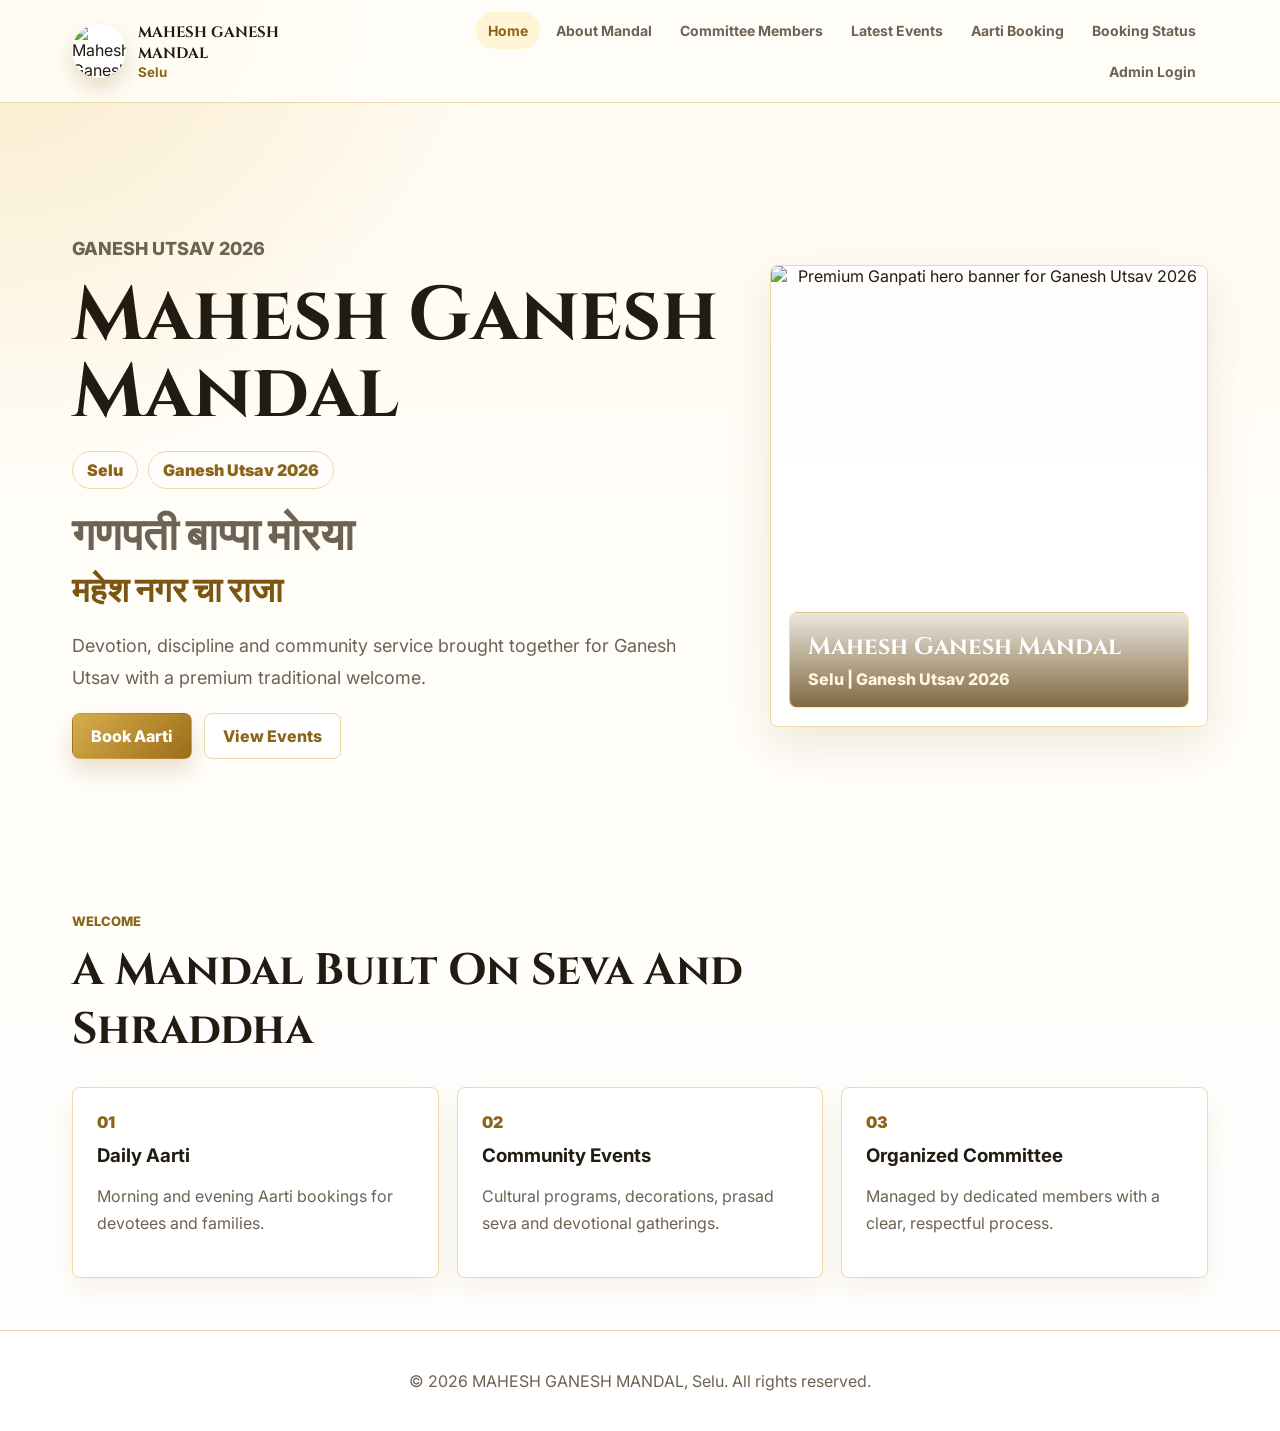
==== index.html @ b1e27781 "Add files via upload" ====
<!DOCTYPE html>
<html lang="en">
<head>
  <meta charset="UTF-8">
  <meta name="viewport" content="width=device-width, initial-scale=1.0">
  <title>MAHESH GANESH MANDAL, Selu</title>
  <link rel="preconnect" href="https://fonts.googleapis.com">
  <link rel="preconnect" href="https://fonts.gstatic.com" crossorigin>
  <link href="https://fonts.googleapis.com/css2?family=Cinzel:wght@600;700&family=Inter:wght@400;500;600;700&display=swap" rel="stylesheet">
  <link rel="stylesheet" href="styles.css">
</head>
<body>
  <header class="site-header">
    <nav class="navbar">
      <a class="brand" href="index.html" aria-label="MAHESH GANESH MANDAL home">
        <img class="logo-mark" src="assets/mahesh-ganesh-mandal-logo.webp" alt="Mahesh Ganesh Mandal logo">
        <span>
          <strong>MAHESH GANESH MANDAL</strong>
          <small>Selu</small>
        </span>
      </a>
      <button class="menu-toggle" type="button" aria-label="Open navigation" aria-expanded="false">Menu</button>
      <div class="nav-links">
        <a href="index.html" class="active">Home</a>
        <a href="about.html">About Mandal</a>
        <a href="committee.html">Committee Members</a>
        <a href="events.html">Latest Events</a>
        <a href="booking.html">Aarti Booking</a>
        <a href="status.html">Booking Status</a>
        <a href="admin.html">Admin Login</a>
      </div>
    </nav>
  </header>

  <main>
    <section class="hero">
      <div class="hero-content">
        <p class="eyebrow">Ganesh Utsav 2026</p>
        <h1>Mahesh Ganesh Mandal</h1>
        <div class="hero-meta">
          <span>Selu</span>
          <span>Ganesh Utsav 2026</span>
        </div>
        <p class="marathi-line">गणपती बाप्पा मोरया</p>
        <p class="marathi-title">महेश नगर चा राजा</p>
        <p>Devotion, discipline and community service brought together for Ganesh Utsav with a premium traditional welcome.</p>
        <div class="hero-actions">
          <a class="btn btn-primary" href="booking.html">Book Aarti</a>
          <a class="btn btn-secondary" href="events.html">View Events</a>
        </div>
      </div>
      <div class="hero-panel hero-banner" aria-label="Premium Ganpati hero banner">
        <img src="assets/ganpati-hero-banner.png" alt="Premium Ganpati hero banner for Ganesh Utsav 2026">
        <div class="banner-caption">
          <h2>Mahesh Ganesh Mandal</h2>
          <p>Selu | Ganesh Utsav 2026</p>
        </div>
      </div>
    </section>

    <section class="section">
      <div class="section-heading">
        <p class="eyebrow">Welcome</p>
        <h2>A Mandal Built On Seva And Shraddha</h2>
      </div>
      <div class="feature-grid">
        <article class="feature-card">
          <span>01</span>
          <h3>Daily Aarti</h3>
          <p>Morning and evening Aarti bookings for devotees and families.</p>
        </article>
        <article class="feature-card">
          <span>02</span>
          <h3>Community Events</h3>
          <p>Cultural programs, decorations, prasad seva and devotional gatherings.</p>
        </article>
        <article class="feature-card">
          <span>03</span>
          <h3>Organized Committee</h3>
          <p>Managed by dedicated members with a clear, respectful process.</p>
        </article>
      </div>
    </section>
  </main>

  <footer class="site-footer">
    <p>© 2026 MAHESH GANESH MANDAL, Selu. All rights reserved.</p>
  </footer>

  <script src="script.js"></script>
</body>
</html>
---- styles.css ----
:root {
  --white: #fffdf8;
  --paper: #ffffff;
  --gold: #c99a2e;
  --gold-dark: #8b6418;
  --gold-soft: #f4dfab;
  --ink: #211b12;
  --muted: #6e6252;
  --line: #ead9aa;
  --shadow: 0 18px 45px rgba(139, 100, 24, 0.14);
}

* {
  box-sizing: border-box;
}

body {
  margin: 0;
  font-family: "Inter", Arial, sans-serif;
  color: var(--ink);
  background:
    radial-gradient(circle at top left, rgba(244, 223, 171, 0.55), transparent 30rem),
    linear-gradient(180deg, #fffaf0 0%, var(--white) 35%, #fff 100%);
  min-height: 100vh;
}

a {
  color: inherit;
  text-decoration: none;
}

.site-header {
  position: sticky;
  top: 0;
  z-index: 20;
  background: rgba(255, 253, 248, 0.92);
  border-bottom: 1px solid var(--line);
  backdrop-filter: blur(16px);
}

.navbar {
  max-width: 1180px;
  margin: 0 auto;
  min-height: 82px;
  padding: 12px 22px;
  display: flex;
  align-items: center;
  justify-content: space-between;
  gap: 20px;
}

.brand {
  display: flex;
  align-items: center;
  gap: 12px;
  min-width: 245px;
}

.logo-mark {
  width: 54px;
  height: 54px;
  display: block;
  flex: 0 0 auto;
  border-radius: 50%;
  object-fit: cover;
  background: #fff;
  box-shadow: inset 0 0 0 3px rgba(255, 255, 255, 0.45), 0 10px 20px rgba(139, 100, 24, 0.22);
}

.brand strong {
  display: block;
  font-family: "Cinzel", serif;
  font-size: 15px;
  letter-spacing: 0;
}

.brand small {
  display: block;
  color: var(--gold-dark);
  font-weight: 700;
}

.nav-links {
  display: flex;
  align-items: center;
  justify-content: flex-end;
  gap: 4px;
  flex-wrap: wrap;
}

.nav-links a {
  padding: 10px 12px;
  border-radius: 999px;
  color: var(--muted);
  font-size: 14px;
  font-weight: 700;
}

.nav-links a:hover,
.nav-links a.active {
  color: var(--gold-dark);
  background: #fff4d4;
}

.menu-toggle {
  display: none;
  width: 44px;
  height: 44px;
  border: 1px solid var(--line);
  border-radius: 8px;
  background: var(--paper);
  color: var(--gold-dark);
  font-size: 24px;
  cursor: pointer;
}

.hero {
  max-width: 1180px;
  min-height: calc(100vh - 142px);
  margin: 0 auto;
  padding: 76px 22px 48px;
  display: grid;
  grid-template-columns: minmax(0, 1.2fr) minmax(300px, 0.8fr);
  gap: 42px;
  align-items: center;
}

.hero-content h1,
.page-title h1 {
  margin: 0;
  font-family: "Cinzel", serif;
  font-size: clamp(38px, 6vw, 76px);
  line-height: 1.02;
  letter-spacing: 0;
}

.hero-content p {
  max-width: 650px;
  color: var(--muted);
  font-size: 18px;
  line-height: 1.8;
}

.hero-meta {
  display: flex;
  flex-wrap: wrap;
  gap: 10px;
  margin: 18px 0;
}

.hero-meta span {
  min-height: 36px;
  display: inline-flex;
  align-items: center;
  border: 1px solid var(--line);
  border-radius: 999px;
  padding: 8px 14px;
  color: var(--gold-dark);
  background: rgba(255, 255, 255, 0.78);
  font-weight: 900;
}

.marathi-line,
.marathi-title {
  margin: 0;
  color: var(--gold-dark);
  font-family: "Inter", Arial, sans-serif;
  font-weight: 900;
}

.hero-content .marathi-line {
  margin-top: 18px;
  font-size: clamp(26px, 4vw, 44px);
  line-height: 1.25;
}

.hero-content .marathi-title {
  margin-top: 6px;
  color: #7c5511;
  font-size: clamp(22px, 3vw, 34px);
  line-height: 1.3;
}

.eyebrow {
  margin: 0 0 12px;
  color: var(--gold-dark);
  font-size: 13px;
  font-weight: 800;
  text-transform: uppercase;
  letter-spacing: 0;
}

.hero-actions,
.status-tools,
.admin-head {
  display: flex;
  gap: 12px;
  flex-wrap: wrap;
  align-items: center;
}

.btn {
  min-height: 46px;
  border: 1px solid transparent;
  border-radius: 8px;
  padding: 12px 18px;
  display: inline-flex;
  align-items: center;
  justify-content: center;
  font-weight: 800;
  cursor: pointer;
}

.btn-primary {
  color: #fff;
  background: linear-gradient(135deg, #d7ae4c, #9b6d18);
  box-shadow: 0 12px 22px rgba(139, 100, 24, 0.2);
}

.btn-secondary {
  color: var(--gold-dark);
  background: #fff;
  border-color: var(--line);
}

.btn-approve {
  color: #fff;
  background: #26734d;
  border-color: #26734d;
}

.btn-reject {
  color: #fff;
  background: #a43d32;
  border-color: #a43d32;
}

.hero-panel,
.gold-note,
.form-shell,
.admin-panel {
  background: rgba(255, 255, 255, 0.84);
  border: 1px solid var(--line);
  border-radius: 8px;
  box-shadow: var(--shadow);
}

.hero-panel {
  padding: 34px;
  text-align: center;
}

.hero-banner {
  position: relative;
  overflow: hidden;
  min-height: 460px;
  padding: 0;
}

.hero-banner img {
  width: 100%;
  height: 100%;
  min-height: 460px;
  display: block;
  object-fit: cover;
}

.banner-caption {
  position: absolute;
  right: 18px;
  bottom: 18px;
  left: 18px;
  padding: 18px;
  border: 1px solid rgba(255, 231, 163, 0.72);
  border-radius: 8px;
  color: #fff;
  background: linear-gradient(180deg, rgba(90, 58, 7, 0.12), rgba(90, 58, 7, 0.76));
  text-align: left;
}

.banner-caption h2 {
  margin: 0;
  font-size: 24px;
}

.banner-caption p {
  margin: 6px 0 0;
  color: #fff7dd;
  font-weight: 800;
}

.mandala {
  width: min(260px, 70vw);
  aspect-ratio: 1;
  margin: 0 auto 24px;
  display: grid;
  place-items: center;
  border-radius: 50%;
  color: #fff;
  font-family: "Cinzel", serif;
  font-size: 86px;
  background:
    linear-gradient(145deg, rgba(255, 255, 255, 0.24), rgba(255, 255, 255, 0)),
    radial-gradient(circle, #eac76e 0%, #c59628 45%, #825b14 100%);
  box-shadow: inset 0 0 0 10px rgba(255, 255, 255, 0.28), 0 18px 36px rgba(139, 100, 24, 0.24);
}

.hero-panel h2,
.section-heading h2,
.page-title h1,
.content-band h2,
.event-item h2,
.member-card h2,
.admin-head h2 {
  font-family: "Cinzel", serif;
}

.section,
.page {
  max-width: 1180px;
  margin: 0 auto;
  padding: 52px 22px;
}

.section-heading {
  max-width: 720px;
  margin-bottom: 28px;
}

.section-heading h2 {
  margin: 0;
  font-size: clamp(28px, 4vw, 44px);
}

.feature-grid,
.member-grid {
  display: grid;
  grid-template-columns: repeat(3, minmax(0, 1fr));
  gap: 18px;
}

.feature-card,
.member-card,
.event-item,
.booking-card {
  padding: 24px;
  border: 1px solid var(--line);
  border-radius: 8px;
  background: var(--paper);
  box-shadow: 0 12px 28px rgba(139, 100, 24, 0.09);
}

.feature-card span,
.event-item time,
.status-pill {
  color: var(--gold-dark);
  font-weight: 900;
}

.feature-card h3,
.member-card h2,
.event-item h2 {
  margin: 12px 0 8px;
}

.feature-card p,
.member-card p,
.event-item p,
.content-band p,
.booking-card p {
  color: var(--muted);
  line-height: 1.7;
}

.page-title {
  max-width: 850px;
  margin-bottom: 30px;
}

.content-band {
  padding: 30px;
  border-top: 1px solid var(--line);
  border-bottom: 1px solid var(--line);
}

.two-column {
  display: grid;
  grid-template-columns: minmax(0, 1fr) 360px;
  gap: 26px;
  align-items: start;
}

.gold-note {
  padding: 24px;
  background: linear-gradient(180deg, #fff, #fff7de);
}

.clean-list {
  margin: 0;
  padding-left: 18px;
  color: var(--muted);
  line-height: 1.9;
}

.avatar {
  width: 70px;
  height: 70px;
  display: grid;
  place-items: center;
  border-radius: 50%;
  color: #fff;
  font-weight: 900;
  background: linear-gradient(145deg, #dcb453, #966914);
}

.timeline {
  display: grid;
  gap: 16px;
}

.form-shell,
.admin-panel {
  max-width: 720px;
  padding: 26px;
}

.premium-form {
  display: grid;
  gap: 16px;
}

.preference-group {
  margin: 0;
  padding: 18px;
  border: 1px solid var(--line);
  border-radius: 8px;
  background: linear-gradient(180deg, #fff, #fff9e9);
}

.preference-group legend {
  padding: 0 8px;
  color: var(--gold-dark);
  font-family: "Cinzel", serif;
  font-weight: 700;
}

.form-row {
  display: grid;
  grid-template-columns: repeat(2, minmax(0, 1fr));
  gap: 14px;
}

label {
  display: grid;
  gap: 8px;
  color: var(--gold-dark);
  font-weight: 800;
}

input,
select {
  width: 100%;
  min-height: 48px;
  border: 1px solid var(--line);
  border-radius: 8px;
  padding: 12px 14px;
  color: var(--ink);
  background: #fff;
  font: inherit;
}

input:focus,
select:focus {
  outline: 3px solid rgba(201, 154, 46, 0.2);
  border-color: var(--gold);
}

.form-message {
  margin: 0;
  color: var(--muted);
  font-weight: 700;
}

.status-tools {
  margin-bottom: 22px;
}

.status-tools input {
  max-width: 360px;
}

.booking-list {
  display: grid;
  gap: 14px;
}

.booking-card {
  display: grid;
  gap: 6px;
}

.booking-card h3 {
  margin: 0;
}

.booking-card p {
  margin: 0;
}

.booking-card-head,
.admin-actions {
  display: flex;
  align-items: center;
  justify-content: space-between;
  gap: 12px;
  flex-wrap: wrap;
}

.admin-request-card {
  gap: 10px;
}

.admin-actions {
  justify-content: flex-start;
  margin-top: 8px;
}

.status-pending {
  color: var(--gold-dark);
}

.status-approved {
  color: #26734d;
}

.status-rejected {
  color: #a43d32;
}

.admin-head {
  justify-content: space-between;
  margin-bottom: 18px;
}

.admin-head h2 {
  margin: 0;
}

.hidden {
  display: none;
}

.site-footer {
  border-top: 1px solid var(--line);
  padding: 24px 22px;
  text-align: center;
  color: var(--muted);
  background: #fff;
}

@media (max-width: 900px) {
  .navbar {
    align-items: flex-start;
    flex-wrap: wrap;
  }

  .menu-toggle {
    display: grid;
    place-items: center;
  }

  .nav-links {
    width: 100%;
    display: none;
    align-items: stretch;
    flex-direction: column;
    padding-top: 10px;
  }

  .nav-links.open {
    display: flex;
  }

  .nav-links a {
    border-radius: 8px;
  }

  .hero,
  .two-column,
  .form-row {
    grid-template-columns: 1fr;
  }

  .hero {
    min-height: auto;
    padding-top: 44px;
  }

  .feature-grid,
  .member-grid {
    grid-template-columns: 1fr;
  }
}

@media (max-width: 560px) {
  .navbar,
  .section,
  .page,
  .hero {
    padding-left: 16px;
    padding-right: 16px;
  }

  .brand {
    min-width: 0;
  }

  .brand strong {
    font-size: 12px;
  }

  .logo-mark {
    width: 48px;
    height: 48px;
  }

  .hero-content h1,
  .page-title h1 {
    font-size: 36px;
  }

  .hero-panel,
  .form-shell,
  .admin-panel,
  .content-band {
    padding: 20px;
  }

  .btn,
  .status-tools input {
    width: 100%;
  }
}
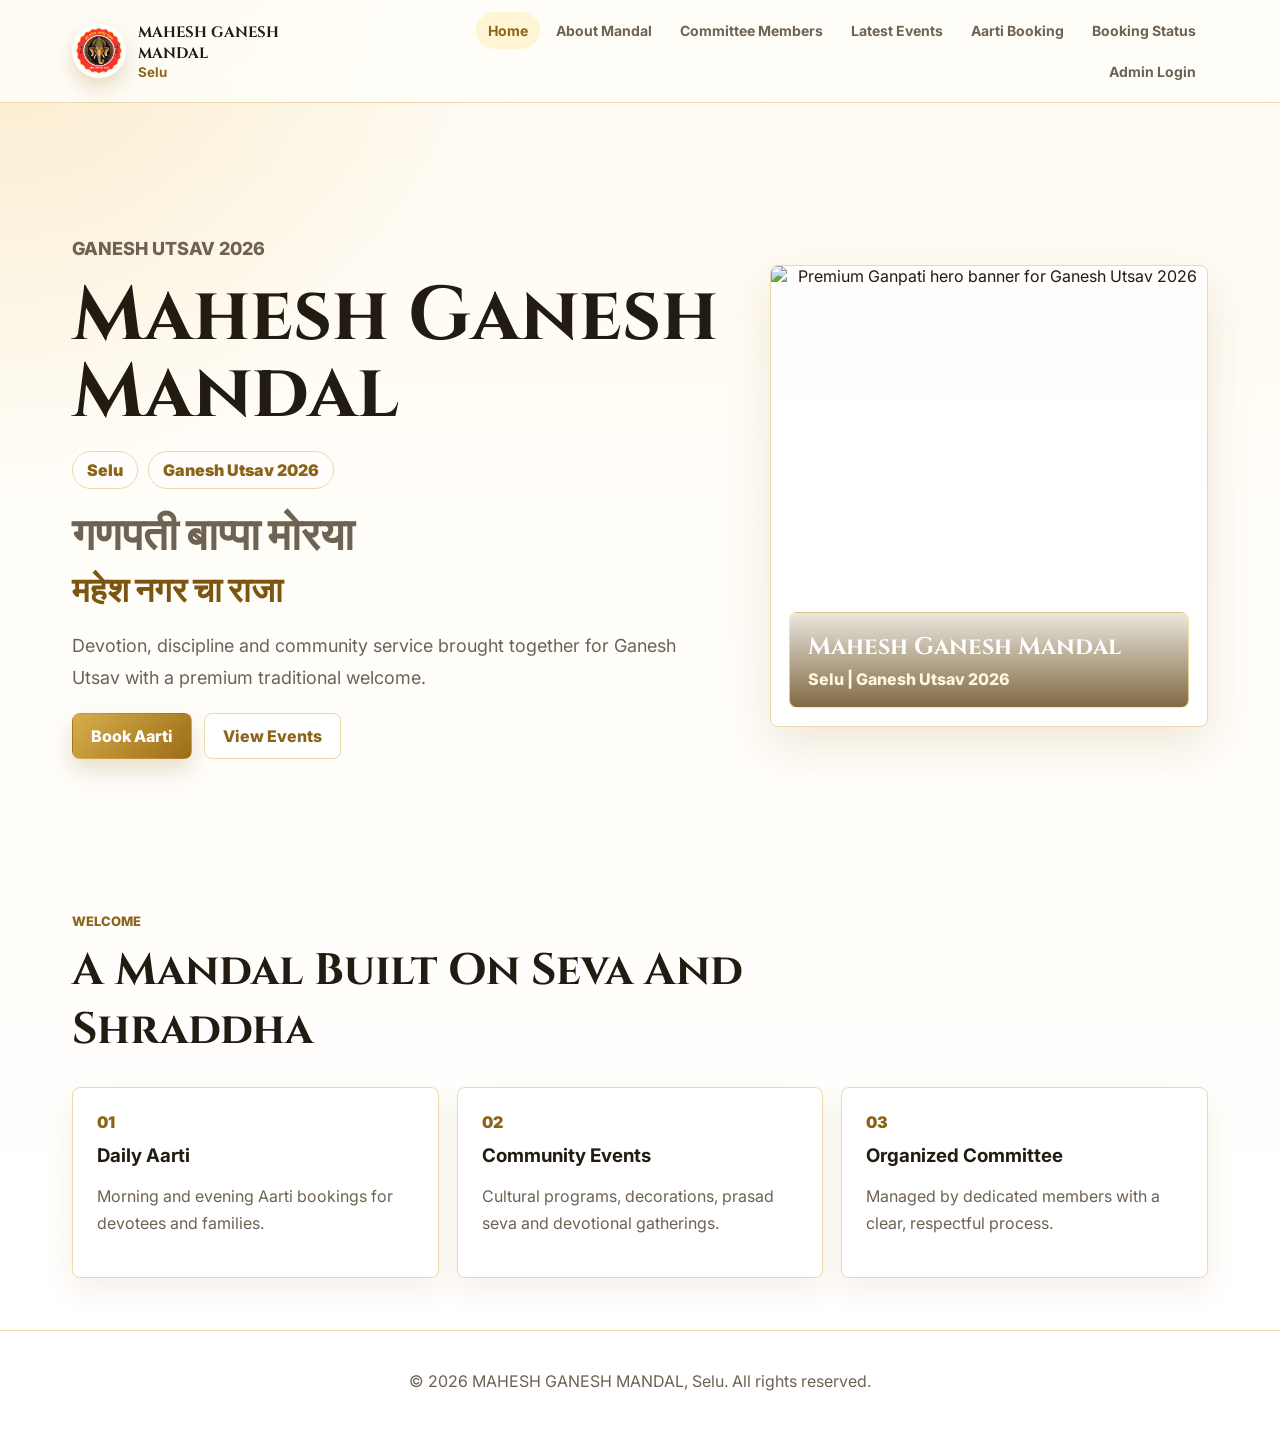
==== commit 349a3c14: "Update logo" ====
--- a/index.html
+++ b/index.html
@@ -13,7 +13,7 @@
   <header class="site-header">
     <nav class="navbar">
       <a class="brand" href="index.html" aria-label="MAHESH GANESH MANDAL home">
-        <img class="logo-mark" src="assets/mahesh-ganesh-mandal-logo.webp" alt="Mahesh Ganesh Mandal logo">
+       <img class="logo-mark" src="IMG_20250824_225231_465.webp" alt="Mahesh Ganesh Mandal logo">
         <span>
           <strong>MAHESH GANESH MANDAL</strong>
           <small>Selu</small>
